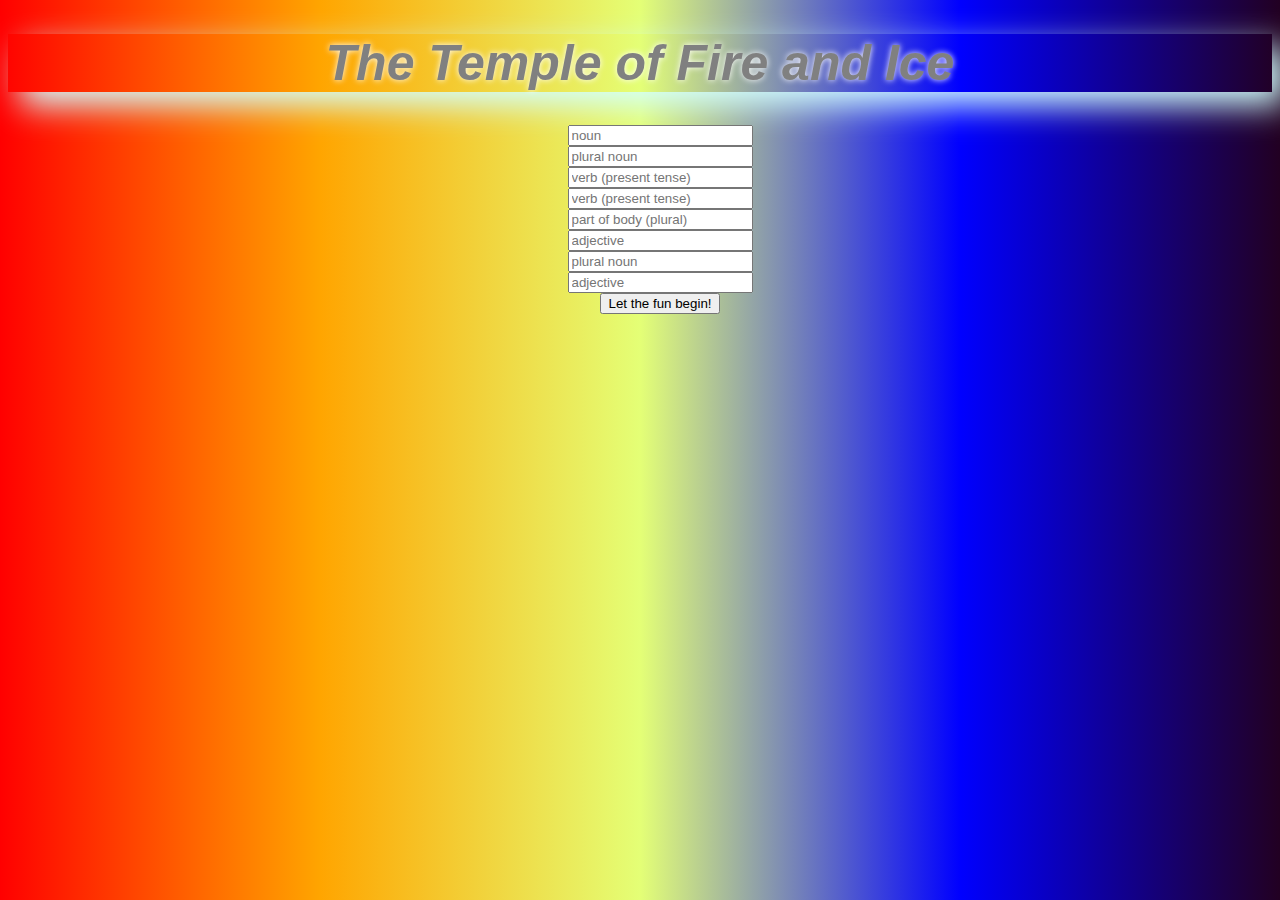
==== madlib.html @ a054f9fe "git commit -m 'temple of fire and ice'C git push origin master $ git push origin master" ====
<!DOCTYPE html>
<html lang="en">
<head>
    <meta charset="UTF-8">
    <meta name="viewport" content="width=device-width, initial-scale=1.0">
    <link rel="stylesheet" href="./style.css">
    <script src=./app.js></script>
    <title>Mad Libs</title>
</head>
<body>
    <div class="titlebg">
    <h1>The Temple of Fire and Ice</h1>
    </div>
    
<form onSubmit="return false" action="">
    <ul>
        <li><input type="text" placeholder="noun" id="textOne"></li>
        <li><input type="text" placeholder="plural noun" id="textTwo"></li>
        <li><input type="text" placeholder="verb (present tense)" id="textThree"></li>
        <li><input type="text" placeholder="verb (present tense)" id="textFour"></li>
        <li><input type="text" placeholder="part of body (plural)" id="textFive"></li>
        <li><input type="text" placeholder="adjective" id="textSix"></li>
        <li><input type="text" placeholder="plural noun" id="textSeven"></li>
        <li><input type="text" placeholder="adjective" id="textEight"></li>
        <li><button type="button" id="button" onclick="createParagraph()">Let the fun begin!</button></li>
    </ul>
</form>
<div id="answer"></div>
    

</body>
</html>
---- style.css ----
body {
    background-image: linear-gradient(to right, red,orange,rgb(228, 255, 118),blue,rgb(34, 0, 34));
    }

h1 {
    font-family:'Trebuchet MS', 'Lucida Sans Unicode', 'Lucida Grande', 'Lucida Sans', Arial, sans-serif;
   font-size: 50px;
   text-align: center;
   font-style: oblique;
   text-shadow: white 0px 0px 5pt;
   color: gray;
}


ul {
    display: flex;
    flex-direction: column;
    list-style-type: none;
    text-align: center;
    margin-bottom: 30px;
    }

p{
    color: rgb(255, 255, 255);
}

.titlebg {
    border-style:hidden;
    border-color: rgb(161, 161, 161);
    box-shadow:rgb(211, 255, 255) 10pt 10pt 25pt;
}
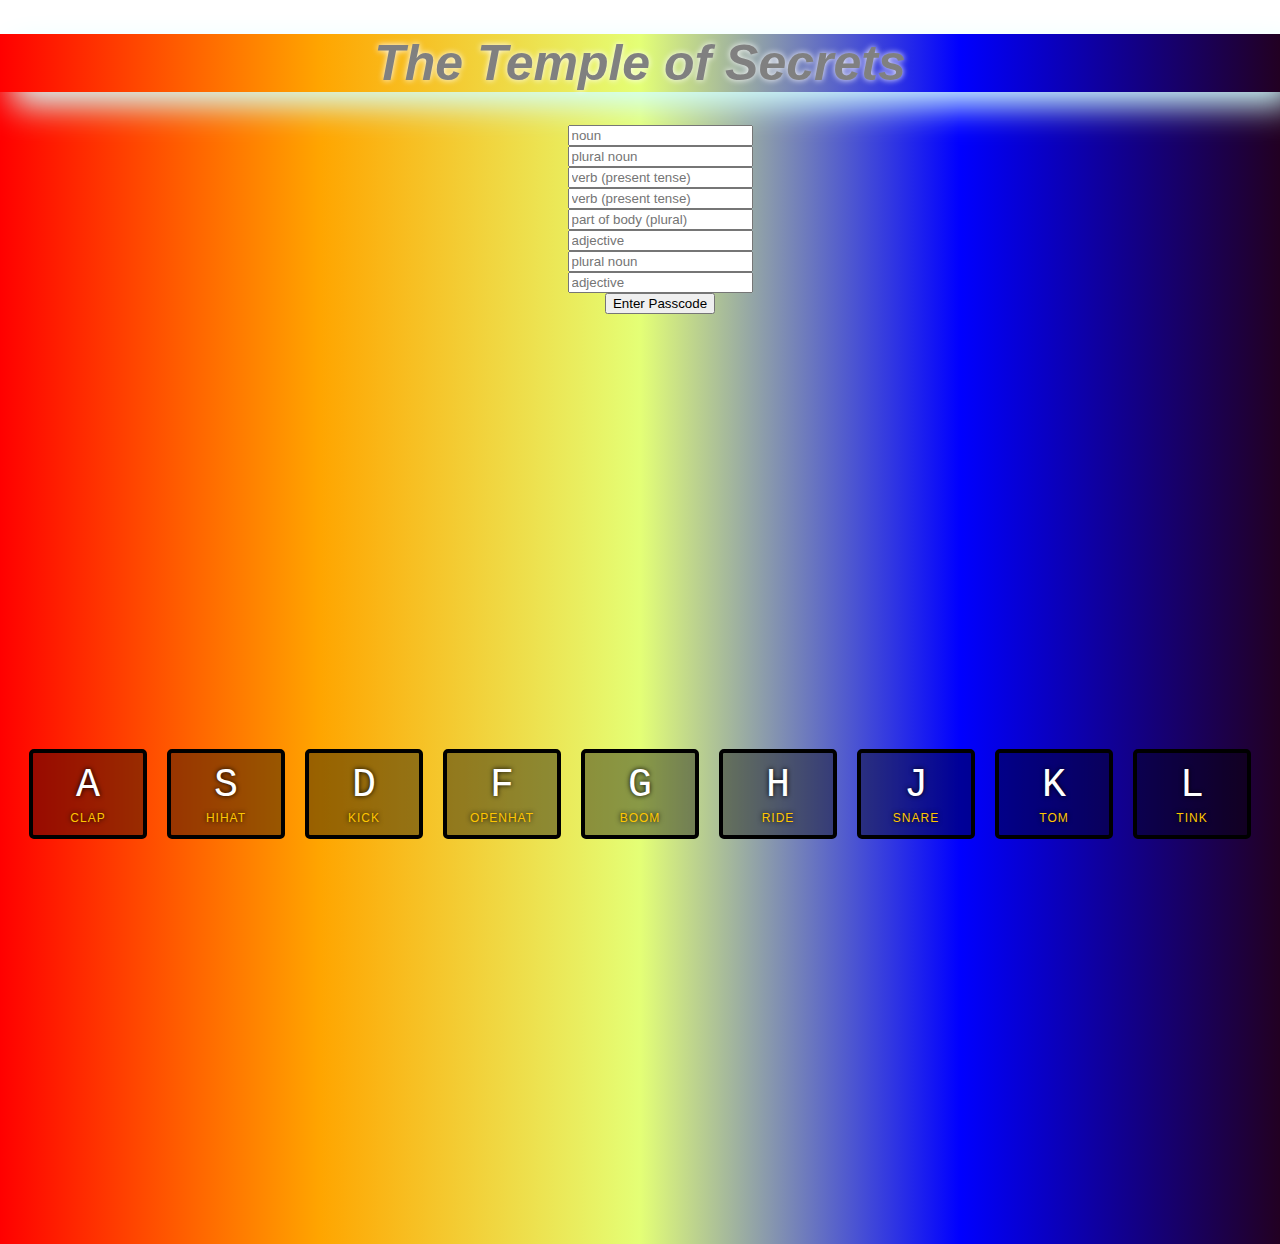
==== commit a8ec1f8c: "drum machine at the bottom of madlibs page" ====
--- a/madlib.html
+++ b/madlib.html
@@ -9,7 +9,7 @@
 </head>
 <body>
     <div class="titlebg">
-    <h1>The Temple of Fire and Ice</h1>
+    <h1>The Temple of Secrets</h1>
     </div>
     
 <form onSubmit="return false" action="">
@@ -22,11 +22,84 @@
         <li><input type="text" placeholder="adjective" id="textSix"></li>
         <li><input type="text" placeholder="plural noun" id="textSeven"></li>
         <li><input type="text" placeholder="adjective" id="textEight"></li>
-        <li><button type="button" id="button" onclick="createParagraph()">Let the fun begin!</button></li>
+        <li><button type="button" id="button" onclick="createParagraph()">Enter Passcode</button></li>
     </ul>
 </form>
 <div id="answer"></div>
     
 
+
+
+
+<div class="keys">
+    <div data-key="65" class="key">
+      <kbd>A</kbd>
+      <span class="sound">clap</span>
+    </div>
+    <div data-key="83" class="key">
+      <kbd>S</kbd>
+      <span class="sound">hihat</span>
+    </div>
+    <div data-key="68" class="key">
+      <kbd>D</kbd>
+      <span class="sound">kick</span>
+    </div>
+    <div data-key="70" class="key">
+      <kbd>F</kbd>
+      <span class="sound">openhat</span>
+    </div>
+    <div data-key="71" class="key">
+      <kbd>G</kbd>
+      <span class="sound">boom</span>
+    </div>
+    <div data-key="72" class="key">
+      <kbd>H</kbd>
+      <span class="sound">ride</span>
+    </div>
+    <div data-key="74" class="key">
+      <kbd>J</kbd>
+      <span class="sound">snare</span>
+    </div>
+    <div data-key="75" class="key">
+      <kbd>K</kbd>
+      <span class="sound">tom</span>
+    </div>
+    <div data-key="76" class="key">
+      <kbd>L</kbd>
+      <span class="sound">tink</span>
+    </div>
+  </div>
+
+  <audio data-key="65" src="./sounds/01 - JavaScript Drum Kit_sounds_clap.wav"></audio>
+  <audio data-key="83" src="./sounds/01 - JavaScript Drum Kit_sounds_hihat.wav"></audio>
+  <audio data-key="68" src="./sounds/01 - JavaScript Drum Kit_sounds_kick.wav"></audio>
+  <audio data-key="70" src="./sounds/01 - JavaScript Drum Kit_sounds_openhat.wav"></audio>
+  <audio data-key="71" src="./sounds/01 - JavaScript Drum Kit_sounds_boom.wav"></audio>
+  <audio data-key="72" src="./sounds/01 - JavaScript Drum Kit_sounds_ride.wav"></audio>
+  <audio data-key="74" src="./sounds/01 - JavaScript Drum Kit_sounds_snare.wav"></audio>
+  <audio data-key="75" src="./sounds/01 - JavaScript Drum Kit_sounds_tom.wav"></audio>
+  <audio data-key="76" src="./sounds/01 - JavaScript Drum Kit_sounds_tink.wav"></audio>
+
+<script>
+  function removeTransition(e) {
+    if (e.propertyName !== 'transform') return;
+    e.target.classList.remove('playing');
+  }
+
+  function playSound(e) {
+    const audio = document.querySelector(`audio[data-key="${e.keyCode}"]`);
+    const key = document.querySelector(`div[data-key="${e.keyCode}"]`);
+    if (!audio) return;
+
+    key.classList.add('playing');
+    audio.currentTime = 0;
+    audio.play();
+  }
+
+  const keys = Array.from(document.querySelectorAll('.key'));
+  keys.forEach(key => key.addEventListener('transitionend', removeTransition));
+  window.addEventListener('keydown', playSound);
+</script>
+
 </body>
 </html>
--- a/style.css
+++ b/style.css
@@ -29,4 +29,58 @@
     border-style:hidden;
     border-color: rgb(161, 161, 161);
     box-shadow:rgb(211, 255, 255) 10pt 10pt 25pt;
-}+}
+
+
+
+html {
+    font-size: 10px;
+    background: url('./background.jpg') bottom center;
+    background-size: cover;
+  }
+  
+  body,html {
+    margin: 0;
+    padding: 0;
+    font-family: sans-serif;
+  }
+  
+  .keys {
+    display: flex;
+    flex: 1;
+    min-height: 100vh;
+    align-items: center;
+    justify-content: center;
+  }
+  
+  .key {
+    border: .4rem solid black;
+    border-radius: .5rem;
+    margin: 1rem;
+    font-size: 1.5rem;
+    padding: 1rem .5rem;
+    transition: all .07s ease;
+    width: 10rem;
+    text-align: center;
+    color: white;
+    background: rgba(0,0,0,0.4);
+    text-shadow: 0 0 .5rem black;
+  }
+  
+  .playing {
+    transform: scale(1.1);
+    border-color: #ffc600;
+    box-shadow: 0 0 1rem #ffc600;
+  }
+  
+  kbd {
+    display: block;
+    font-size: 4rem;
+  }
+  
+  .sound {
+    font-size: 1.2rem;
+    text-transform: uppercase;
+    letter-spacing: .1rem;
+    color: #ffc600;
+  }